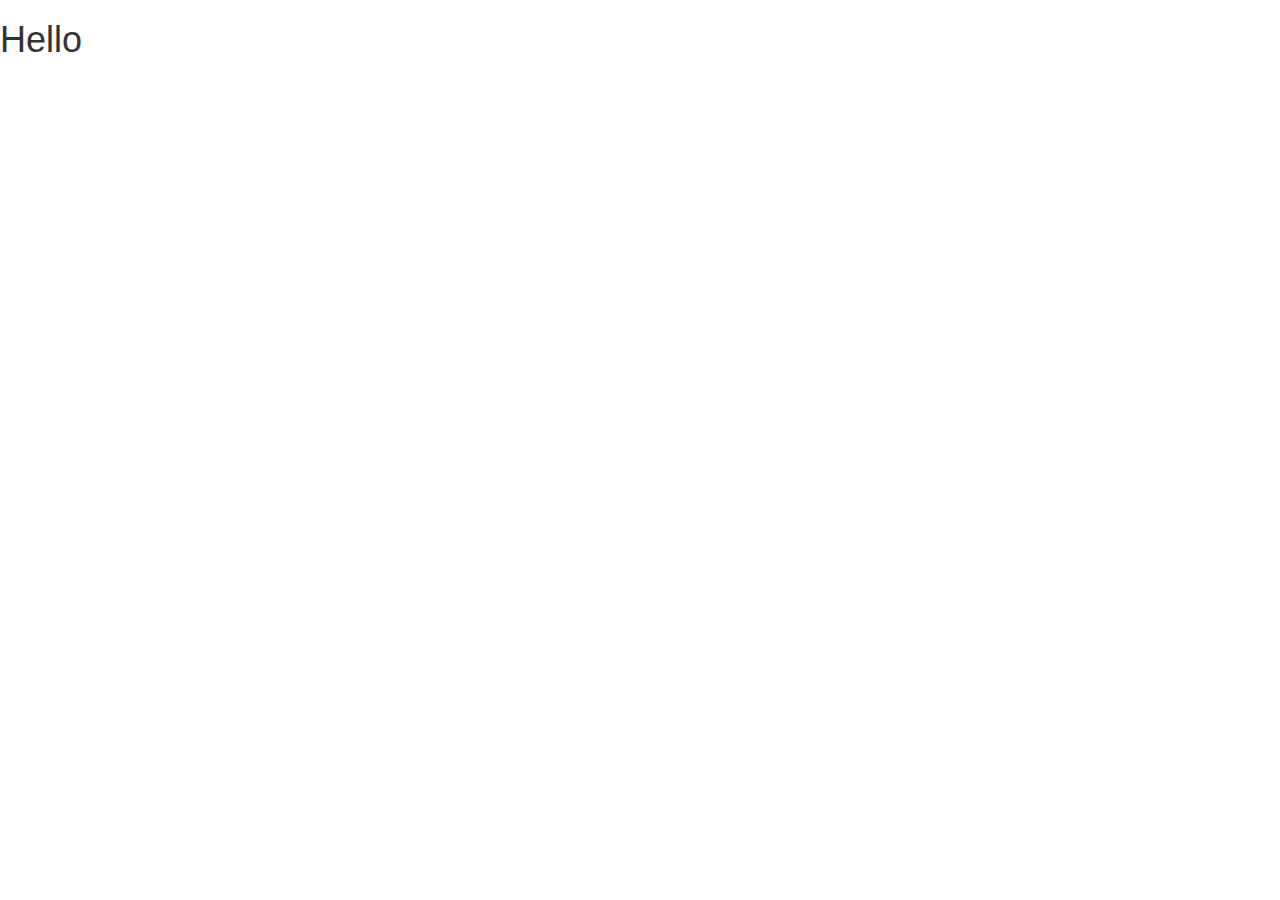
==== index.html @ 9e84a17b "first commit" ====
<!DOCTYPE html>
<html lang="en">
<head>
  <meta charset="utf-8">
  <meta http-equiv="X-UA-Compatible" content="IE=edge">
  <meta name="viewport" content="width=device-width, initial-scale=1">
  <title></title>

  <link rel="stylesheet" href="https://maxcdn.bootstrapcdn.com/bootstrap/3.3.7/css/bootstrap.min.css">


</head>
<body>
<h1>Hello</h1>

  <script src="https://ajax.googleapis.com/ajax/libs/jquery/1.12.4/jquery.min.js"></script>
  <script src="https://maxcdn.bootstrapcdn.com/bootstrap/3.3.7/js/bootstrap.min.js"></script>
</body>
</html>
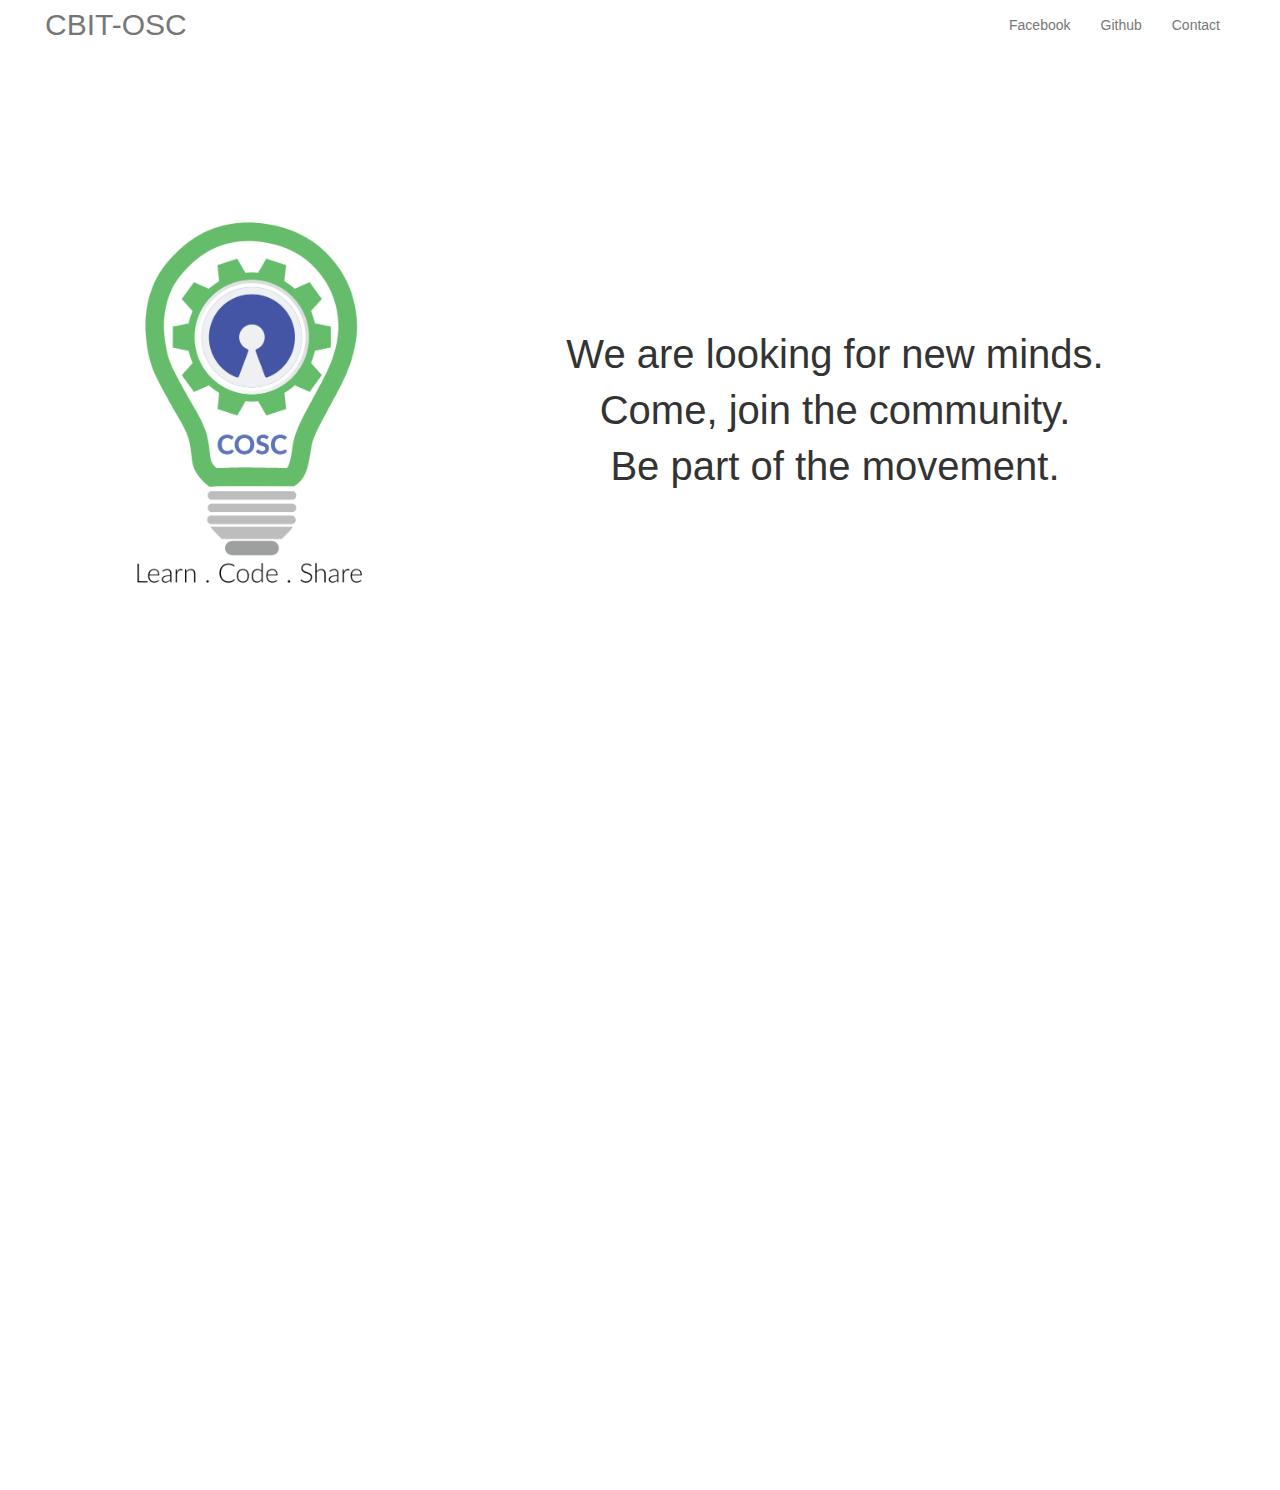
==== commit 1706e744: "frontend structure" ====
--- a/index.html
+++ b/index.html
@@ -1,19 +1,112 @@
 <!DOCTYPE html>
 <html lang="en">
 <head>
-  <meta charset="utf-8">
-  <meta http-equiv="X-UA-Compatible" content="IE=edge">
-  <meta name="viewport" content="width=device-width, initial-scale=1">
-  <title></title>
+	<meta charset="utf-8">
+	<meta http-equiv="X-UA-Compatible" content="IE=edge">
+	<meta name="viewport" content="width=device-width, initial-scale=1">
+	<title></title>
 
-  <link rel="stylesheet" href="https://maxcdn.bootstrapcdn.com/bootstrap/3.3.7/css/bootstrap.min.css">
+	<link rel="stylesheet" href="https://maxcdn.bootstrapcdn.com/bootstrap/3.3.7/css/bootstrap.min.css">
+	<style type="text/css">
+		.nav-custom{
+			padding: 0px 30px;
+			background: none;
+			color: #FFFFFF;
+			border-radius: 0px;
+			border: none;
+			margin-bottom: 0px;
+			width: 100%;
+			z-index: 1;
+		}
+		.hero-unit {
+			display: table;
+			position: relative;
+			width: 100%;
+			height: 80vh;
+			/*
+			background:url()
+			*/
+			-webkit-background-size: cover;
+			-moz-background-size: cover;
+			background-size: cover;
+			-o-background-size: cover;
+		}
+		.vertical-container{
+			display: table;
+			position: relative;
+			height: 80vh;
+			width: 100%;
+		}
+		.text-vertical-center {
+			display: table-cell;
+			text-align: center;
+			vertical-align: middle;
+			padding: 0px 40px;
+		}
 
 
+	</style>
 </head>
 <body>
-<h1>Hello</h1>
 
-  <script src="https://ajax.googleapis.com/ajax/libs/jquery/1.12.4/jquery.min.js"></script>
-  <script src="https://maxcdn.bootstrapcdn.com/bootstrap/3.3.7/js/bootstrap.min.js"></script>
+	<nav class="navbar navbar-default nav-custom">
+		<div class="container-fluid">
+			<!-- Brand and toggle get grouped for better mobile display -->
+			<div class="navbar-header">
+				<button type="button" class="navbar-toggle collapsed" data-toggle="collapse" data-target="#bs-example-navbar-collapse-1" aria-expanded="false">
+					<span class="sr-only">Toggle navigation</span>
+					<span class="icon-bar"></span>
+					<span class="icon-bar"></span>
+					<span class="icon-bar"></span>
+				</button>
+				<a class="navbar-brand" href="#" style="font-size: 30px;">CBIT-OSC</a>
+			</div>
+
+			<!-- Collect the nav links, forms, and other content for toggling -->
+			<div class="collapse navbar-collapse" id="bs-example-navbar-collapse-1">
+				<!--ul class="nav navbar-nav">
+					<li><a href="#">Link</a></li>
+				</ul-->
+				<ul class="nav navbar-nav navbar-right">
+					<li><a href="#">Facebook</a></li>
+					<li><a href="#">Github</a></li>
+					<li><a href="#">Contact</a></li>
+				</ul>
+			</div><!-- /.navbar-collapse -->
+		</div><!-- /.container-fluid -->
+	</nav>
+
+	<section>
+		<div class="container">
+			<div class="row">
+				<div class="col-md-4">
+					<div class="vertical-container">
+						<div class="text-vertical-center">
+							<img class="img-responsive center-block" src="logo_final.png" width="250">
+						</div>
+					</div>
+				</div>
+				<div class="col-md-8">
+					<div class="vertical-container">
+						<div class="text-vertical-center">
+							<h1 class="lead text-center" style="font-size:40px;">We are looking for new minds.<br>
+								Come, join the community.<br>
+								Be part of the movement.<br>
+							</h1>
+						</div>
+					</div>
+				</div>
+			</div>
+		</div>
+	</section>
+
+	<section>
+		<div class="hero-unit">
+			
+		</div>
+	</section>
+
+	<script src="https://ajax.googleapis.com/ajax/libs/jquery/1.12.4/jquery.min.js"></script>
+	<script src="https://maxcdn.bootstrapcdn.com/bootstrap/3.3.7/js/bootstrap.min.js"></script>
 </body>
 </html>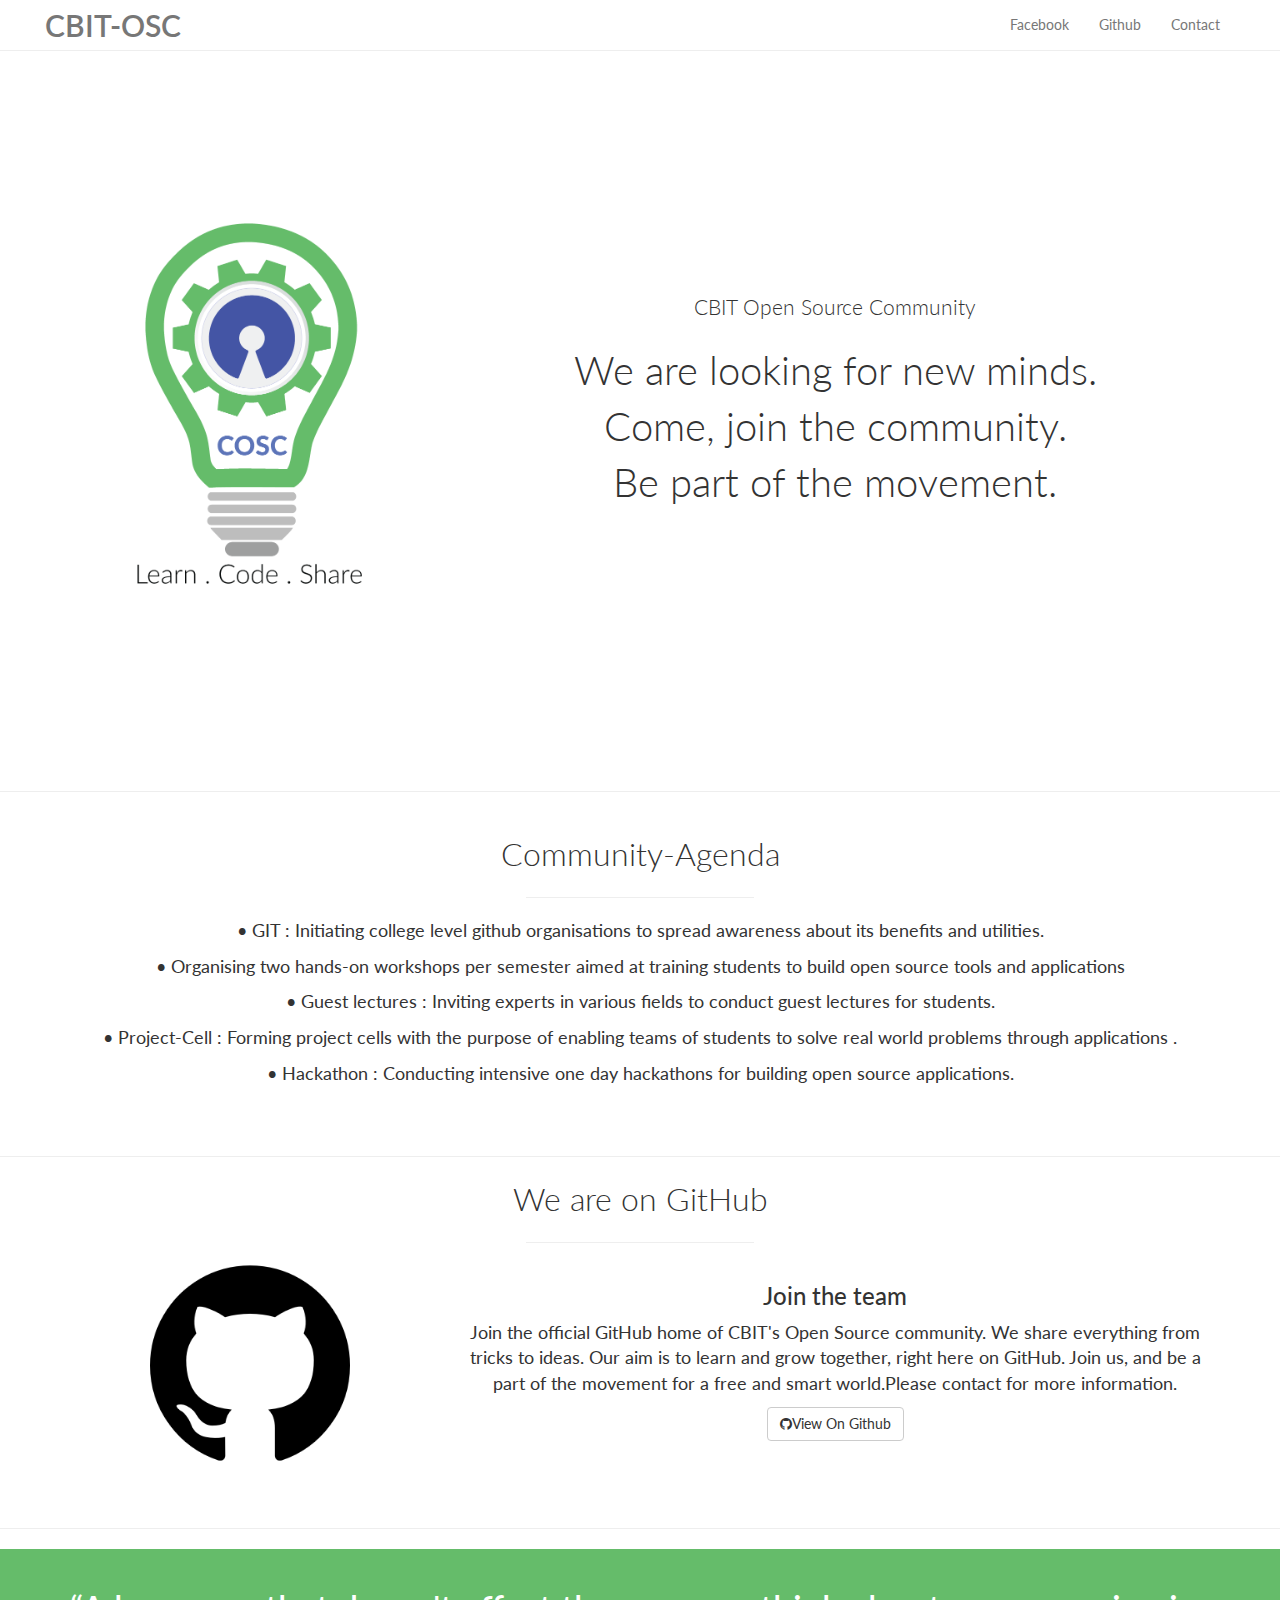
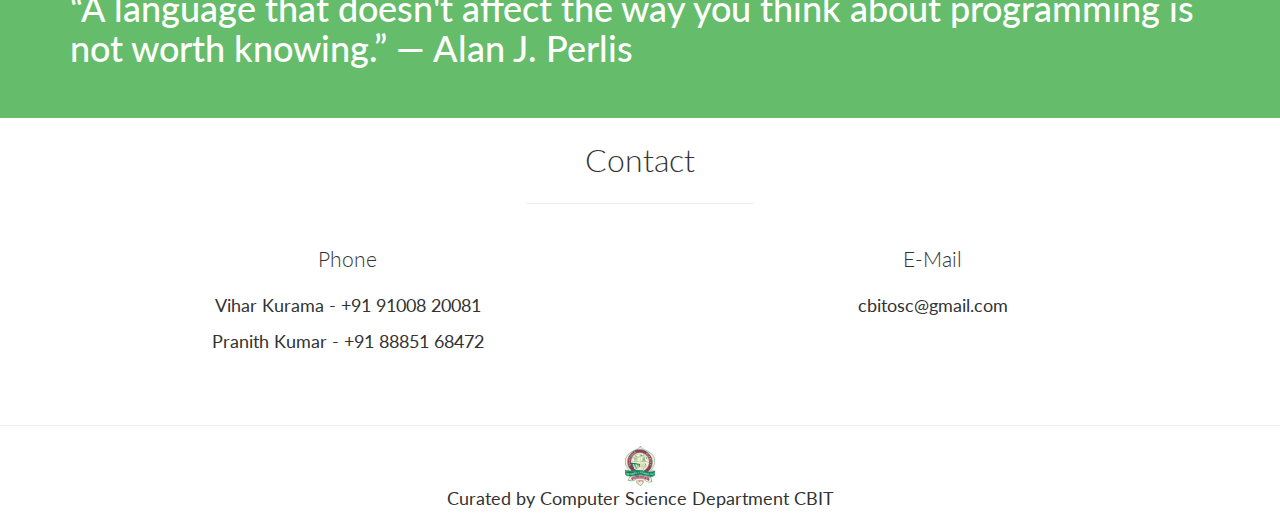
==== commit d24b2961: "frontend" ====
--- a/index.html
+++ b/index.html
@@ -7,7 +7,13 @@
 	<title></title>
 
 	<link rel="stylesheet" href="https://maxcdn.bootstrapcdn.com/bootstrap/3.3.7/css/bootstrap.min.css">
+	<link rel="stylesheet" type="text/css" href="https://cdnjs.cloudflare.com/ajax/libs/font-awesome/4.7.0/css/font-awesome.min.css">
+	<link href="https://fonts.googleapis.com/css?family=Lato:300" rel="stylesheet">
 	<style type="text/css">
+		body{
+			font-family: 'Lato', sans-serif;
+
+		}
 		.nav-custom{
 			padding: 0px 30px;
 			background: none;
@@ -17,35 +23,48 @@
 			margin-bottom: 0px;
 			width: 100%;
 			z-index: 1;
+			border-bottom: 1px solid #EEE;
 		}
 		.hero-unit {
 			display: table;
 			position: relative;
 			width: 100%;
 			height: 80vh;
-			/*
-			background:url()
-			*/
-			-webkit-background-size: cover;
-			-moz-background-size: cover;
-			background-size: cover;
-			-o-background-size: cover;
-		}
-		.vertical-container{
-			display: table;
-			position: relative;
-			height: 80vh;
-			width: 100%;
-		}
-		.text-vertical-center {
-			display: table-cell;
-			text-align: center;
-			vertical-align: middle;
-			padding: 0px 40px;
-		}
-
-
-	</style>
+		/*
+		background:url()
+		*/
+		-webkit-background-size: cover;
+		-moz-background-size: cover;
+		background-size: cover;
+		-o-background-size: cover;
+	}
+	.vertical-container{
+		display: table;
+		position: relative;
+		height: 80vh;
+		width: 100%;
+	}
+	.text-vertical-center {
+		display: table-cell;
+		text-align: center;
+		vertical-align: middle;
+		padding: 0px 40px;
+	}
+	.title-h1{
+		margin-top: 0px;
+		font-size: 32px;
+	}
+	.paddings-extra{
+		padding-top: 20px;
+		padding-bottom: 40px;
+	}
+	p{
+		font-size: 18px;
+	}
+
+
+
+</style>
 </head>
 <body>
 
@@ -59,54 +78,126 @@
 					<span class="icon-bar"></span>
 					<span class="icon-bar"></span>
 				</button>
-				<a class="navbar-brand" href="#" style="font-size: 30px;">CBIT-OSC</a>
+				<a class="navbar-brand" href="#" style="font-size: 30px;font-weight: 600">CBIT-OSC</a>
 			</div>
 
 			<!-- Collect the nav links, forms, and other content for toggling -->
 			<div class="collapse navbar-collapse" id="bs-example-navbar-collapse-1">
-				<!--ul class="nav navbar-nav">
-					<li><a href="#">Link</a></li>
-				</ul-->
-				<ul class="nav navbar-nav navbar-right">
-					<li><a href="#">Facebook</a></li>
-					<li><a href="#">Github</a></li>
-					<li><a href="#">Contact</a></li>
-				</ul>
-			</div><!-- /.navbar-collapse -->
-		</div><!-- /.container-fluid -->
-	</nav>
-
-	<section>
-		<div class="container">
-			<div class="row">
-				<div class="col-md-4">
-					<div class="vertical-container">
-						<div class="text-vertical-center">
-							<img class="img-responsive center-block" src="logo_final.png" width="250">
-						</div>
+			<!--ul class="nav navbar-nav">
+				<li><a href="#">Link</a></li>
+			</ul-->
+			<ul class="nav navbar-nav navbar-right">
+				<li><a href="https://www.facebook.com/cbitosc/">Facebook</a></li>
+				<li><a href="https://github.com/cbitosc">Github</a></li>
+				<li><a href="#contact">Contact</a></li>
+			</ul>
+		</div><!-- /.navbar-collapse -->
+	</div><!-- /.container-fluid -->
+</nav>
+
+<section>
+	<div class="container">
+		<div class="row">
+			<div class="col-md-4">
+				<div class="vertical-container">
+					<div class="text-vertical-center">
+						<img class="img-responsive center-block" src="assets/logo_final.png" width="250">
 					</div>
 				</div>
-				<div class="col-md-8">
-					<div class="vertical-container">
-						<div class="text-vertical-center">
-							<h1 class="lead text-center" style="font-size:40px;">We are looking for new minds.<br>
-								Come, join the community.<br>
-								Be part of the movement.<br>
-							</h1>
-						</div>
+			</div>
+			<div class="col-md-8">
+				<div class="vertical-container">
+					<div class="text-vertical-center">
+						<h3 class="lead" style="margin: 0px;">CBIT Open Source Community</h3>
+						<h1 class="lead text-center" style="font-size:40px;">We are looking for new minds.<br>
+							Come, join the community.<br>
+							Be part of the movement.<br>
+						</h1>
 					</div>
 				</div>
 			</div>
 		</div>
-	</section>
-
-	<section>
-		<div class="hero-unit">
-			
+	</div>
+</section>
+
+<hr>
+
+<section class="paddings-extra">
+	<div class="container text-center">
+		<h1 class="title-h1 lead text-center">Community-Agenda</h1><hr style="width: 20%">
+		<p>• GIT : Initiating college level github organisations to spread awareness about its benefits and utilities.</p>
+		<p>• Organising two hands-on workshops per semester aimed at training students to build open source tools and applications</p>
+		<p>• Guest lectures : Inviting experts in various fields to conduct guest lectures for students.</p>
+		<p>• Project-Cell : Forming project cells with the purpose of enabling teams of students to solve real world problems through applications .</p>
+		<p>• Hackathon : Conducting intensive one day hackathons for building open source applications.</p>
+	</div>
+</section>
+
+<hr>
+
+<section style="padding-bottom: 45px; ">
+	<div class="container text-center">
+		<h1 class="title-h1 lead text-center">We are on GitHub</h1><hr style="width: 20%">
+		<div class="row">
+			<div class="col-md-4">
+				<img class="img-responsive center-block" src="assets/git.png" width="200">
+			</div>
+			<div class="col-md-8">
+				<h3>Join the team</h3>
+				<p>Join the official GitHub home of CBIT's Open Source community. We share everything from tricks to ideas. Our aim is to learn and grow together, right here on GitHub. Join us, and be a part of the movement for a free and smart world.Please contact for more information.</p>
+				<a class="btn btn-default" href="https://github.com/cbitosc"><i class="fa fa-github" aria-hidden="true"></i>View On Github</a>
+			</div>
 		</div>
-	</section>
-
-	<script src="https://ajax.googleapis.com/ajax/libs/jquery/1.12.4/jquery.min.js"></script>
-	<script src="https://maxcdn.bootstrapcdn.com/bootstrap/3.3.7/js/bootstrap.min.js"></script>
+	</div>
+</section>
+
+<hr>
+
+<section class="paddings-extra" style="background-color:#65BC6A">
+	<div class="container">
+		<h1 style="color: #FFF">“A language that doesn't affect the way you think about programming is not worth knowing.” 
+			― Alan J. Perlis
+		</h1>
+	</div>
+</section>
+
+<section id="contact" class="paddings-extra">
+	<div class="container text-center">
+		<h1 class="title-h1 lead">Contact</h1><hr style="width:20%">
+		<div class="row">
+			<div class="col-md-6">
+				<h3 class="lead" style="margin-bottom: 0px;">Phone</h3><br>
+				<p>Vihar Kurama - +91 91008 20081</p>
+				<p>Pranith Kumar - +91 88851 68472​⁠​</p>
+			</div>
+			<div class="col-md-6" style="margin-bottom: 0px;"">
+				<h3 class="lead">E-Mail</h3>
+				<p>cbitosc@gmail.com</p>
+			</div>
+		</div>
+	</div>
+</section>
+<hr>
+
+<section class="text-center">
+	<img class="img-responsive" src="assets/cbit.png" style="display: inline-block;" width="30"><p>Curated by Computer Science Department CBIT</p>
+</section>
+
+<script src="https://ajax.googleapis.com/ajax/libs/jquery/1.12.4/jquery.min.js"></script>
+<script src="https://maxcdn.bootstrapcdn.com/bootstrap/3.3.7/js/bootstrap.min.js"></script>
+<script type="text/javascript">
+	$('a[href*="#"]:not([href="#"])').click(function() {
+		if (location.pathname.replace(/^\//, '') == this.pathname.replace(/^\//, '') && location.hostname == this.hostname) {
+			var target = $(this.hash);
+			target = target.length ? target : $('[name=' + this.hash.slice(1) + ']');
+			if (target.length) {
+				$('html, body').animate({
+					scrollTop: target.offset().top
+				}, 1000);
+				return false;
+			}
+		}
+	});
+</script>
 </body>
 </html>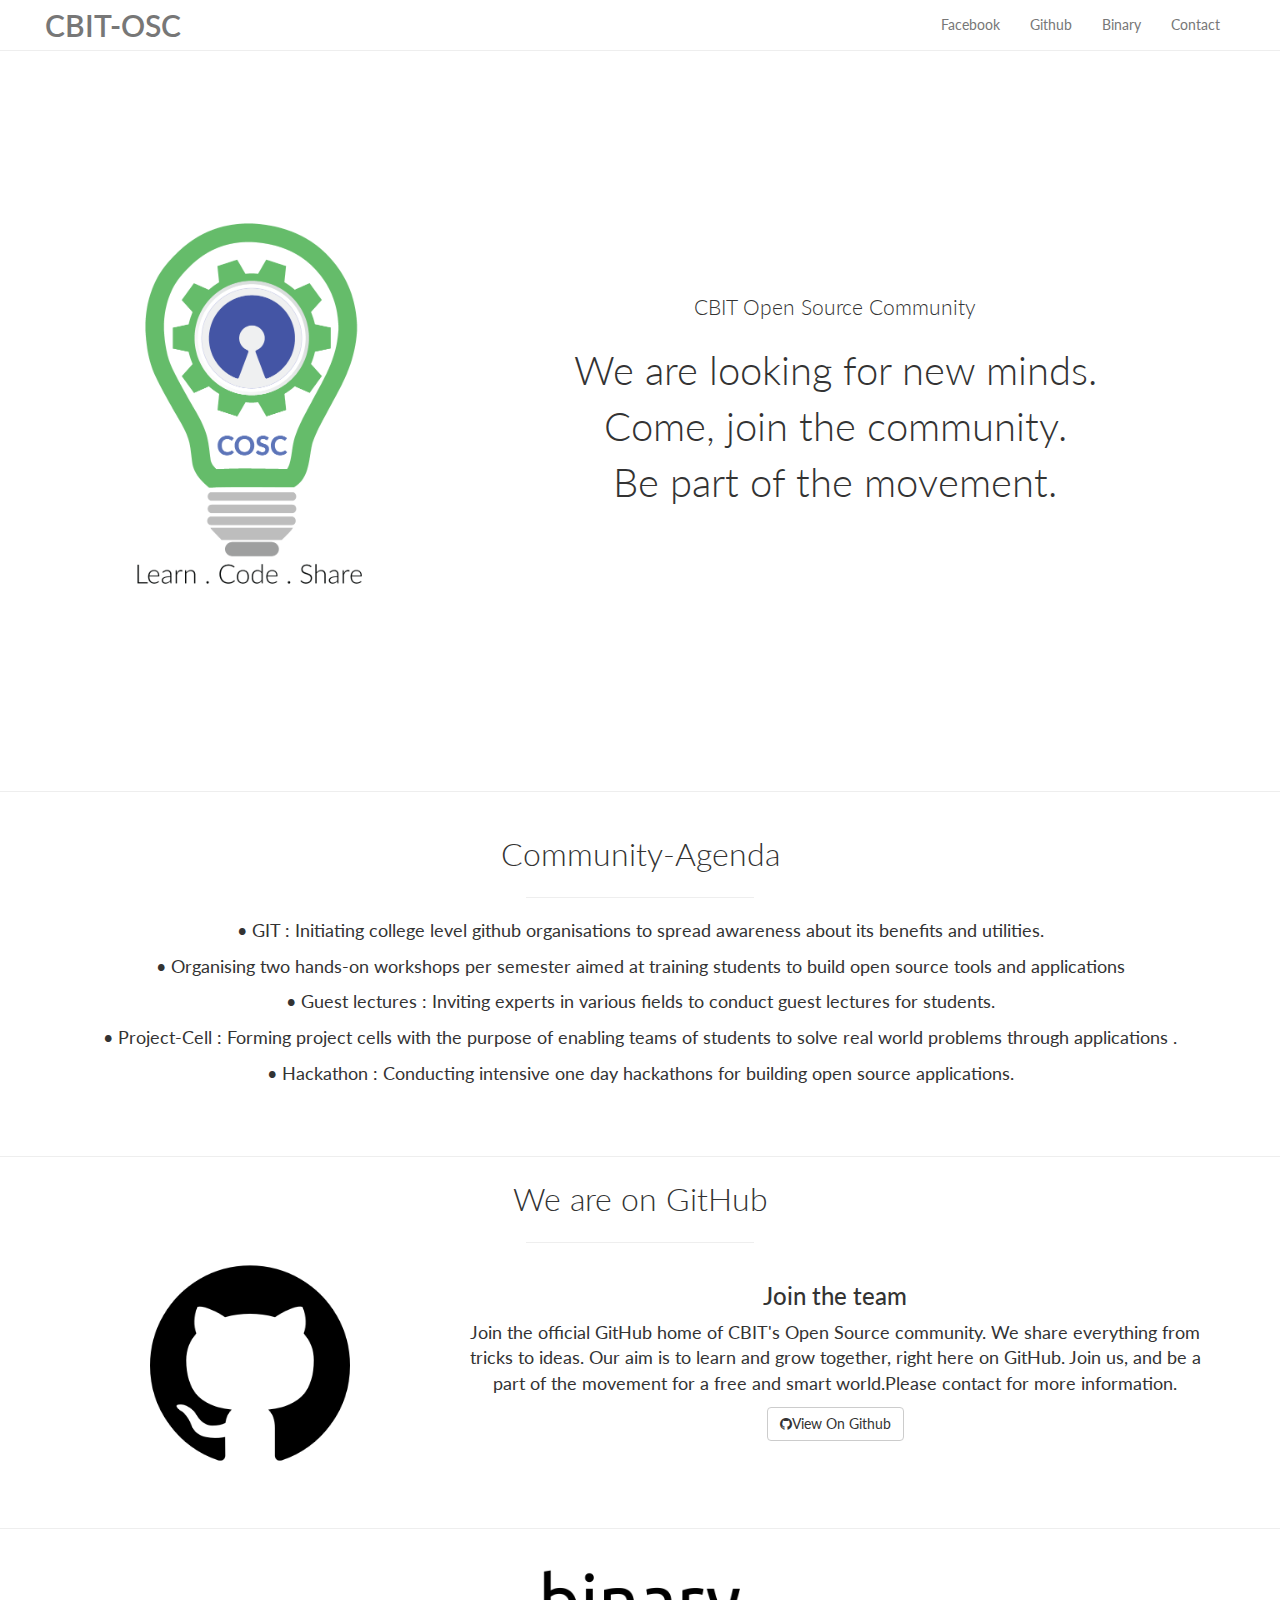
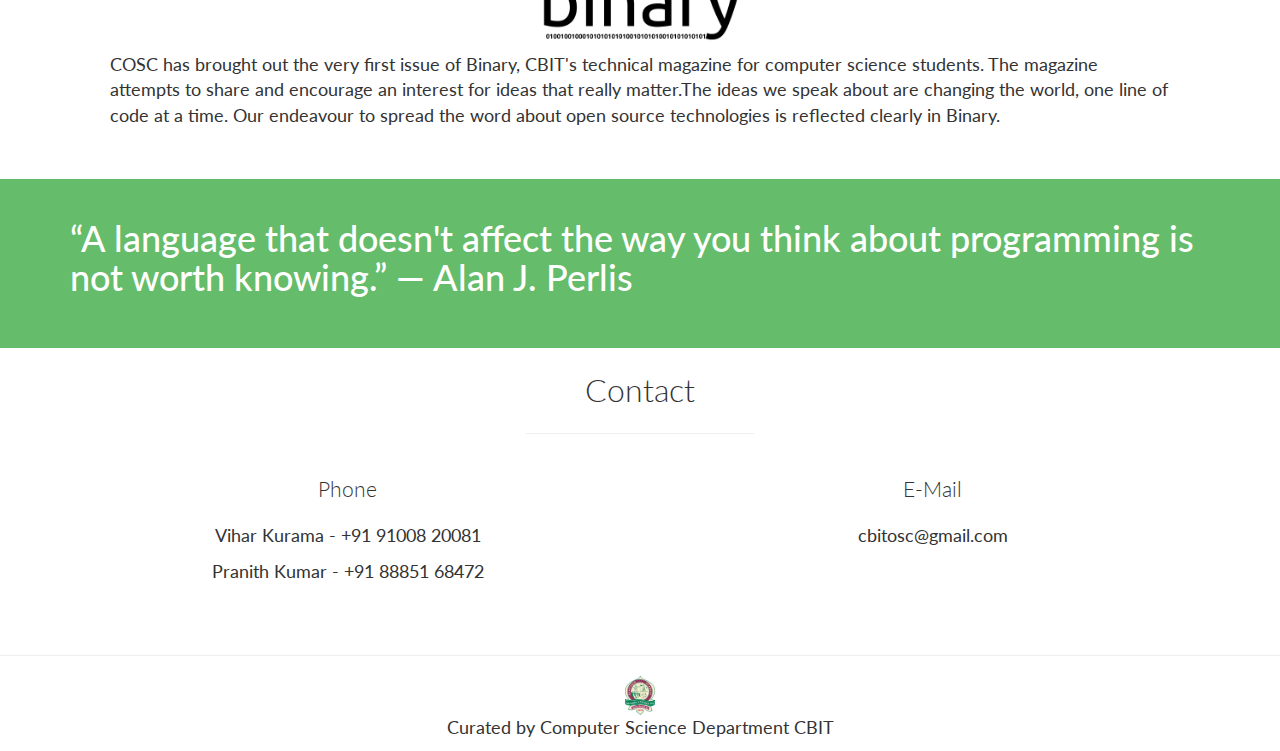
==== commit 1d4b83d9: "added about binary magazine" ====
--- a/index.html
+++ b/index.html
@@ -9,62 +9,7 @@
 	<link rel="stylesheet" href="https://maxcdn.bootstrapcdn.com/bootstrap/3.3.7/css/bootstrap.min.css">
 	<link rel="stylesheet" type="text/css" href="https://cdnjs.cloudflare.com/ajax/libs/font-awesome/4.7.0/css/font-awesome.min.css">
 	<link href="https://fonts.googleapis.com/css?family=Lato:300" rel="stylesheet">
-	<style type="text/css">
-		body{
-			font-family: 'Lato', sans-serif;
-
-		}
-		.nav-custom{
-			padding: 0px 30px;
-			background: none;
-			color: #FFFFFF;
-			border-radius: 0px;
-			border: none;
-			margin-bottom: 0px;
-			width: 100%;
-			z-index: 1;
-			border-bottom: 1px solid #EEE;
-		}
-		.hero-unit {
-			display: table;
-			position: relative;
-			width: 100%;
-			height: 80vh;
-		/*
-		background:url()
-		*/
-		-webkit-background-size: cover;
-		-moz-background-size: cover;
-		background-size: cover;
-		-o-background-size: cover;
-	}
-	.vertical-container{
-		display: table;
-		position: relative;
-		height: 80vh;
-		width: 100%;
-	}
-	.text-vertical-center {
-		display: table-cell;
-		text-align: center;
-		vertical-align: middle;
-		padding: 0px 40px;
-	}
-	.title-h1{
-		margin-top: 0px;
-		font-size: 32px;
-	}
-	.paddings-extra{
-		padding-top: 20px;
-		padding-bottom: 40px;
-	}
-	p{
-		font-size: 18px;
-	}
-
-
-
-</style>
+	<link rel="stylesheet" type="text/css" href="css/style.css">
 </head>
 <body>
 
@@ -78,7 +23,7 @@
 					<span class="icon-bar"></span>
 					<span class="icon-bar"></span>
 				</button>
-				<a class="navbar-brand" href="#" style="font-size: 30px;font-weight: 600">CBIT-OSC</a>
+				<a class="navbar-brand nav-brand-text" href="#">CBIT-OSC</a>
 			</div>
 
 			<!-- Collect the nav links, forms, and other content for toggling -->
@@ -89,6 +34,7 @@
 			<ul class="nav navbar-nav navbar-right">
 				<li><a href="https://www.facebook.com/cbitosc/">Facebook</a></li>
 				<li><a href="https://github.com/cbitosc">Github</a></li>
+				<li><a href="#binary">Binary</a></li>
 				<li><a href="#contact">Contact</a></li>
 			</ul>
 		</div><!-- /.navbar-collapse -->
@@ -108,7 +54,7 @@
 			<div class="col-md-8">
 				<div class="vertical-container">
 					<div class="text-vertical-center">
-						<h3 class="lead" style="margin: 0px;">CBIT Open Source Community</h3>
+						<h3 class="lead" style="margin:0px;">CBIT Open Source Community</h3>
 						<h1 class="lead text-center" style="font-size:40px;">We are looking for new minds.<br>
 							Come, join the community.<br>
 							Be part of the movement.<br>
@@ -135,9 +81,9 @@
 
 <hr>
 
-<section style="padding-bottom: 45px; ">
+<section style="padding-bottom:45px; ">
 	<div class="container text-center">
-		<h1 class="title-h1 lead text-center">We are on GitHub</h1><hr style="width: 20%">
+		<h1 class="title-h1 lead text-center">We are on GitHub</h1><hr style="width:20%">
 		<div class="row">
 			<div class="col-md-4">
 				<img class="img-responsive center-block" src="assets/git.png" width="200">
@@ -153,9 +99,17 @@
 
 <hr>
 
+<section id="binary" class="paddings-extra">
+	<div class="container" style="padding: 0px 55px;">
+		<!--h1 class="title-h1 lead text-center">Binary</h1><hr style="width:20%"-->
+		<img class="img-responsive center-block" src="assets/binary.png" width="200">
+		<p style="margin-top:10px;">COSC has brought out the very first issue of Binary, CBIT's technical magazine for computer science students. The magazine attempts to share and encourage an interest for ideas that really matter.The ideas we speak about are changing the world, one line of code at a time. Our endeavour to spread the word about open source technologies is reflected clearly in Binary.</p>
+	</div>
+</section>
+
 <section class="paddings-extra" style="background-color:#65BC6A">
 	<div class="container">
-		<h1 style="color: #FFF">“A language that doesn't affect the way you think about programming is not worth knowing.” 
+		<h1 style="color:#FFF">“A language that doesn't affect the way you think about programming is not worth knowing.” 
 			― Alan J. Perlis
 		</h1>
 	</div>
@@ -166,11 +120,11 @@
 		<h1 class="title-h1 lead">Contact</h1><hr style="width:20%">
 		<div class="row">
 			<div class="col-md-6">
-				<h3 class="lead" style="margin-bottom: 0px;">Phone</h3><br>
+				<h3 class="lead bottom-zero">Phone</h3><br>
 				<p>Vihar Kurama - +91 91008 20081</p>
 				<p>Pranith Kumar - +91 88851 68472​⁠​</p>
 			</div>
-			<div class="col-md-6" style="margin-bottom: 0px;"">
+			<div class="col-md-6">
 				<h3 class="lead">E-Mail</h3>
 				<p>cbitosc@gmail.com</p>
 			</div>
@@ -185,19 +139,6 @@
 
 <script src="https://ajax.googleapis.com/ajax/libs/jquery/1.12.4/jquery.min.js"></script>
 <script src="https://maxcdn.bootstrapcdn.com/bootstrap/3.3.7/js/bootstrap.min.js"></script>
-<script type="text/javascript">
-	$('a[href*="#"]:not([href="#"])').click(function() {
-		if (location.pathname.replace(/^\//, '') == this.pathname.replace(/^\//, '') && location.hostname == this.hostname) {
-			var target = $(this.hash);
-			target = target.length ? target : $('[name=' + this.hash.slice(1) + ']');
-			if (target.length) {
-				$('html, body').animate({
-					scrollTop: target.offset().top
-				}, 1000);
-				return false;
-			}
-		}
-	});
-</script>
+<script type="text/javascript" src="js/script.js"></script>
 </body>
 </html>--- a/css/style.css
+++ b/css/style.css
@@ -0,0 +1,58 @@
+body{
+	font-family: 'Lato', sans-serif;
+
+}
+.nav-custom{
+	padding: 0px 30px;
+	background: none;
+	color: #FFFFFF;
+	border-radius: 0px;
+	border: none;
+	margin-bottom: 0px;
+	width: 100%;
+	z-index: 1;
+	border-bottom: 1px solid #EEE;
+}
+.nav-brand-text{
+	font-size: 30px;
+	font-weight: 600;
+}
+.hero-unit {
+	display: table;
+	position: relative;
+	width: 100%;
+	height: 80vh;
+/*
+background:url()
+*/
+-webkit-background-size: cover;
+-moz-background-size: cover;
+background-size: cover;
+-o-background-size: cover;
+}
+.vertical-container{
+	display: table;
+	position: relative;
+	height: 80vh;
+	width: 100%;
+}
+.text-vertical-center {
+	display: table-cell;
+	text-align: center;
+	vertical-align: middle;
+	padding: 0px 40px;
+}
+.title-h1{
+	margin-top: 0px;
+	font-size: 32px;
+}
+.paddings-extra{
+	padding-top: 20px;
+	padding-bottom: 40px;
+}
+.bottom-zero{
+	margin-bottom: 0px;
+}
+p{
+	font-size: 18px;
+}